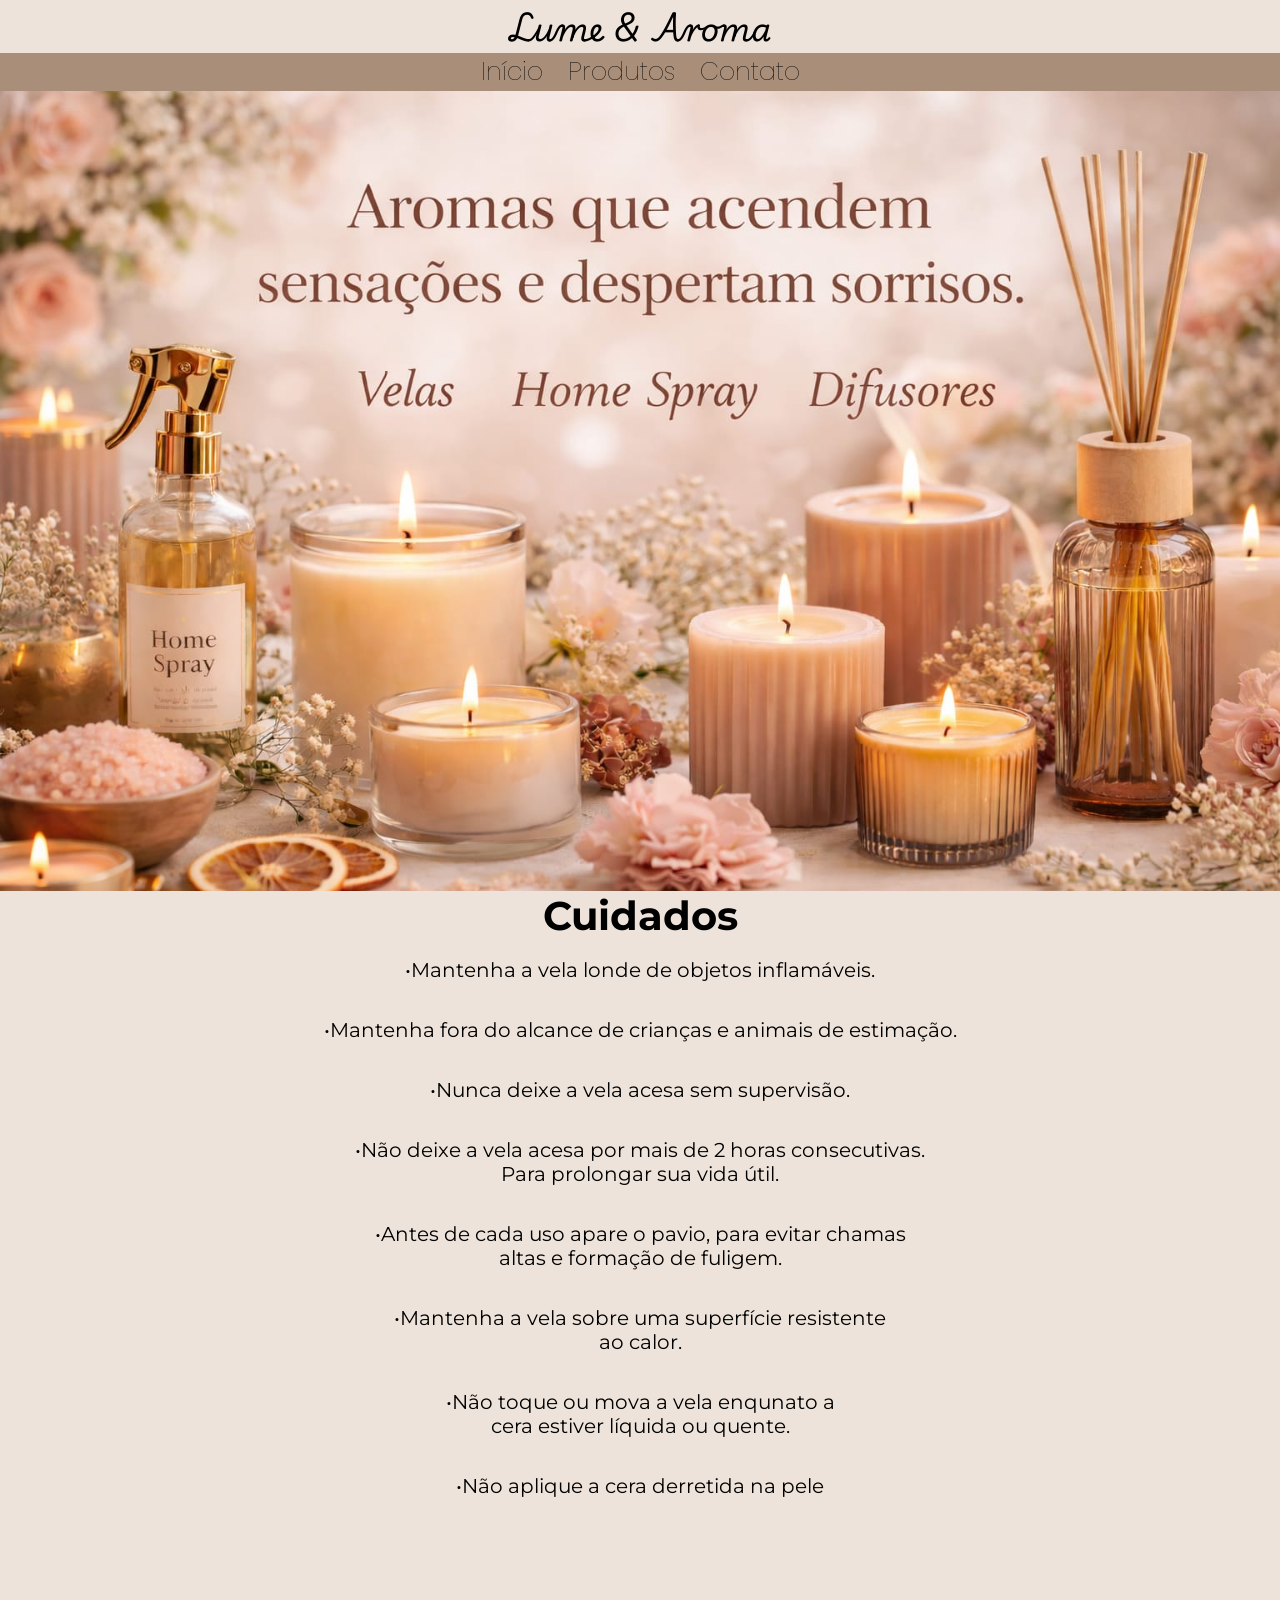
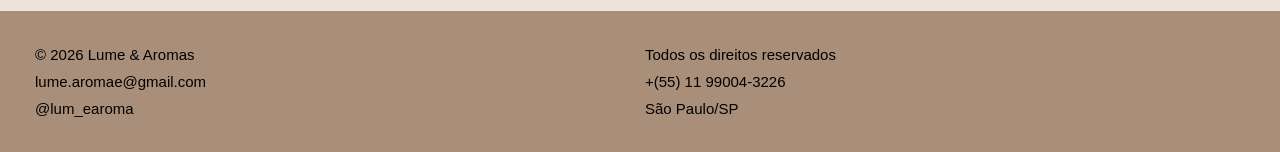
==== index.html @ 6d405f2c "Add files via upload" ====
<!DOCTYPE html>
<html lang="pt-br">

<head>
    <meta charset="UTF-8">
    <meta name="viewport" content="width=device-width, initial-scale=1.0">
    <title>Lume & Aroma</title>
    <link rel="stylesheet" href="style.css">
    <link rel="preconnect" href="https://fonts.googleapis.com">
    <link rel="preconnect" href="https://fonts.gstatic.com" crossorigin>
    <link
        href="https://fonts.googleapis.com/css2?family=Poppins:ital,wght@0,100;0,200;0,300;0,400;0,500;0,600;0,700;0,800;0,900;1,100;1,200;1,300;1,400;1,500;1,600;1,700;1,800;1,900&family=Roboto:ital,wght@0,100..900;1,100..900&family=Ubuntu:ital,wght@0,300;0,400;0,500;0,700;1,300;1,400;1,500;1,700&display=swap"
        rel="stylesheet">
    <link rel="preconnect" href="https://fonts.googleapis.com">
    <link rel="preconnect" href="https://fonts.gstatic.com" crossorigin>
    <link
        href="https://fonts.googleapis.com/css2?family=Playwrite+IE:wght@100..400&family=Poppins:ital,wght@0,100;0,200;0,300;0,400;0,500;0,600;0,700;0,800;0,900;1,100;1,200;1,300;1,400;1,500;1,600;1,700;1,800;1,900&family=Roboto:ital,wght@0,100..900;1,100..900&family=Ubuntu:ital,wght@0,300;0,400;0,500;0,700;1,300;1,400;1,500;1,700&display=swap"
        rel="stylesheet">
        <link rel="preconnect" href="https://fonts.googleapis.com">
<link rel="preconnect" href="https://fonts.gstatic.com" crossorigin>
<link href="https://fonts.googleapis.com/css2?family=Playwrite+DE+SAS:wght@100..400&display=swap" rel="stylesheet">
<link rel="preconnect" href="https://fonts.googleapis.com">
<link rel="preconnect" href="https://fonts.gstatic.com" crossorigin>
<link href="https://fonts.googleapis.com/css2?family=Montserrat:ital,wght@0,100..900;1,100..900&display=swap" rel="stylesheet">
</head>

<body>
    <script src="script.js"></script>
    <header>
        <h1>Lume & Aroma</h1>

        <nav>

            <a href="index.html" id="inicio">Início</a>
            <a href="produtos.html" id="produtos">Produtos</a>
            <a href="contato.html" id="contato">Contato</a>

        </nav>

    </header>



    <section class="inicio">
        <img src="imagens/principal.jpeg" id="foto1">
    </section>

    <section id="sobre">
        <h1>Cuidados</h1>

        <ul>
            <li>•Mantenha a vela londe de objetos inflamáveis.</li>
            <li>•Mantenha fora do alcance de crianças e animais de estimação.</li>
            <li>•Nunca deixe a vela acesa sem supervisão.</li>
            <li>•Não deixe a vela acesa por mais de 2 horas consecutivas.<br> Para prolongar sua vida útil.</li>
            <li>•Antes de cada uso apare o pavio, para evitar chamas<br> altas e formação de fuligem.</li>
            <li>•Mantenha a vela sobre uma superfície resistente <br> ao calor.</li>
            <li>•Não toque ou mova a vela enqunato a <br>cera estiver líquida ou quente.</li>
            <li>•Não aplique a cera derretida na pele</li>
        </ul>
    </section>

    <footer>
        <div class="textos">
            <p>© 2026 Lume & Aromas</p>
            <p>Todos os direitos reservados</p>
            <p>lume.aromae@gmail.com</p>
            <p>+(55) 11 99004-3226</p>
            <p>@lum_earoma</p>
            <p>São Paulo/SP</p>
        </div>

    </footer>
</body>

</html>
---- style.css ----
* {
    margin: 0;
    padding: 0;
}
@media (max-width: 768px) {
  body {
    margin: 0;
    padding: 0;
  }
}
header {
    text-align: center;
    font-family: "Playwrite DE SAS", cursive;
    font-weight: 100;
    font-style: normal;
    position: sticky;
    top: 0;
    background-color: #EDE3DA;
    z-index: 1000;
}
nav{
    text-align: center;
    font-family: "Poppins", sans-serif;
    font-weight: 100;
    font-style: normal;
    background-color: #A98F7A;
}
nav a {
    text-decoration: none;
    position: relative;
    font-size: 25px;
    margin: 10px;
    color: black;
}

nav a:hover {
    text-decoration: underline;
}
section img{
    height: 800px;
    width: 100%; 
    object-fit: cover;
    object-position: top;
    margin-bottom: 0;
    display: block;
}

#sobre{
    background-color: #EDE3DA;
    color: black;
    font-family: "Montserrat", sans-serif;
    font-weight: 00;
    font-style: normal;
    height: 720px;
    text-align: center;
}

section h1{
    font-size: 40px;
}

section li{
    font-size: 20px;
    padding: 18px;
}

footer{
    background-color: #A98F7A;
    text-align: left;
    font-size: 15px;
    padding: 30px;
}

.textos{
    display: grid;
    grid-template-columns: 1fr 1fr;
    gap: 0px;
}

footer p{
    margin: 5px;
}

body {
  font-family: Arial, sans-serif;
  margin: 0;
  background-color: #f5f5f5;
}
.carrinho {
  background: #fff;
  padding: 10px;
  text-align: center;
  box-shadow: 0 2px 5px rgba(0,0,0,0.1);
}

#finalizar {
  margin-left: 10px;
  background: black;
}
@media (max-width: 768px) {
#sobre{
    height: auto !important;
    overflow: visible;
 }
}
@media (max-width: 768px) {
  main, section {
    display: block;
  }
}
@media (max-width: 768px) {
  .inicio img {
    content: url("imagens/celular.jpeg");
    width: 100%;
    height: auto;
    object-fit: cover;
  }
}
@media (max-width: 768px) {
  #foto1 {
    background-image: url("imagens/celular.jpeg");
    background-size: cover;
    background-position: center;
    background-repeat: no-repeat;
  }
}
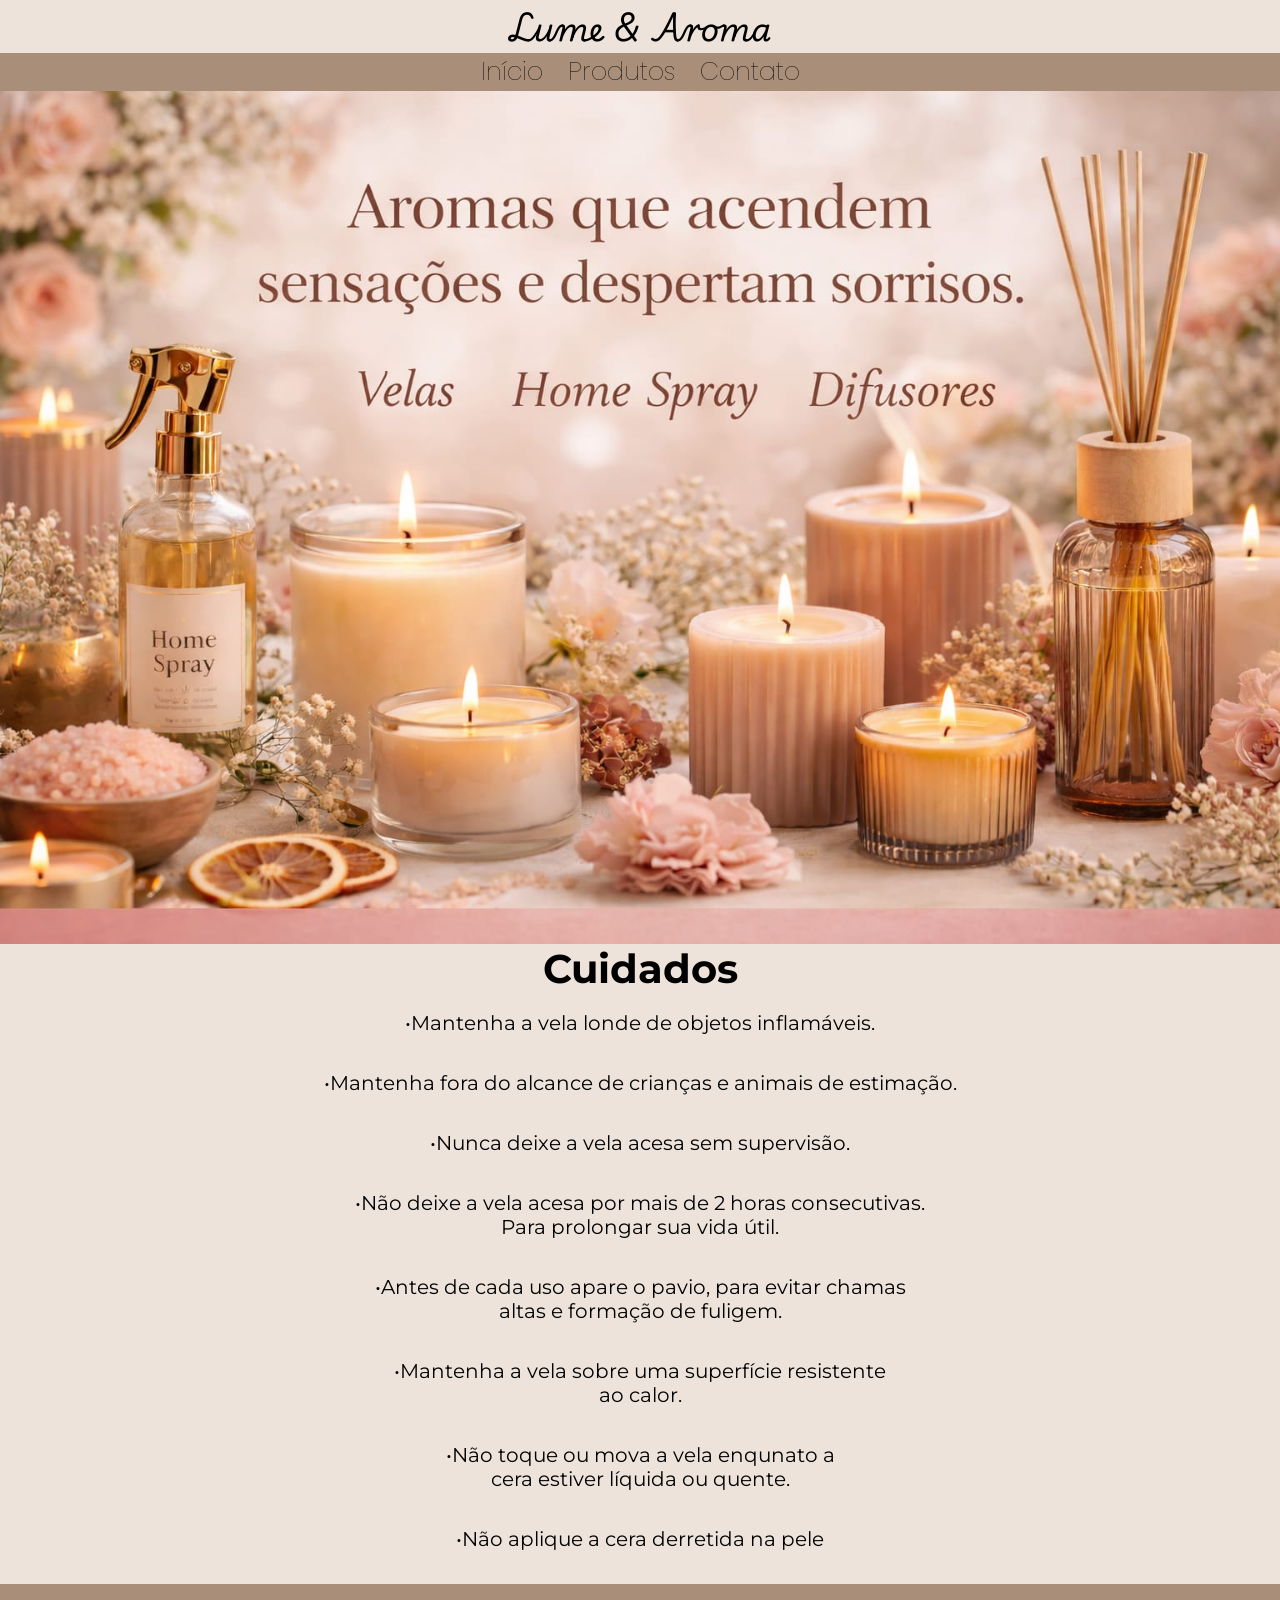
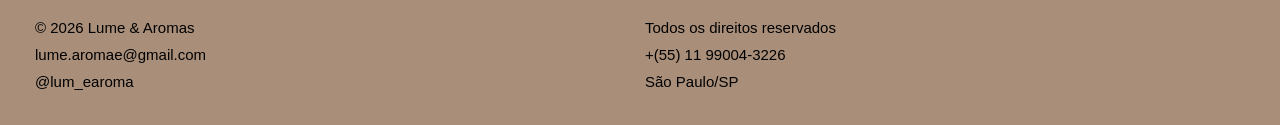
==== commit ef5d6b22: "Add files via upload" ====
--- a/index.html
+++ b/index.html
@@ -42,7 +42,10 @@
 
 
     <section class="inicio">
-        <img src="imagens/principal.jpeg" id="foto1">
+        <picture>
+  <source media="(max-width: 768px)" srcset="imagens/celular2.jpeg">
+  <img src="imagens/principal.jpeg" alt="Banner">
+</picture>
     </section>
 
     <section id="sobre">
--- a/style.css
+++ b/style.css
@@ -51,7 +51,7 @@
     font-family: "Montserrat", sans-serif;
     font-weight: 00;
     font-style: normal;
-    height: 720px;
+    height: 640px;
     text-align: center;
 }
 
@@ -108,19 +108,8 @@
     display: block;
   }
 }
-@media (max-width: 768px) {
-  .inicio img {
-    content: url("imagens/celular.jpeg");
-    width: 100%;
-    height: auto;
-    object-fit: cover;
-  }
-}
-@media (max-width: 768px) {
-  #foto1 {
-    background-image: url("imagens/celular.jpeg");
-    background-size: cover;
-    background-position: center;
-    background-repeat: no-repeat;
-  }
+.inicio img{
+  width: 100%;
+  height: auto;
+  display: block;
 }
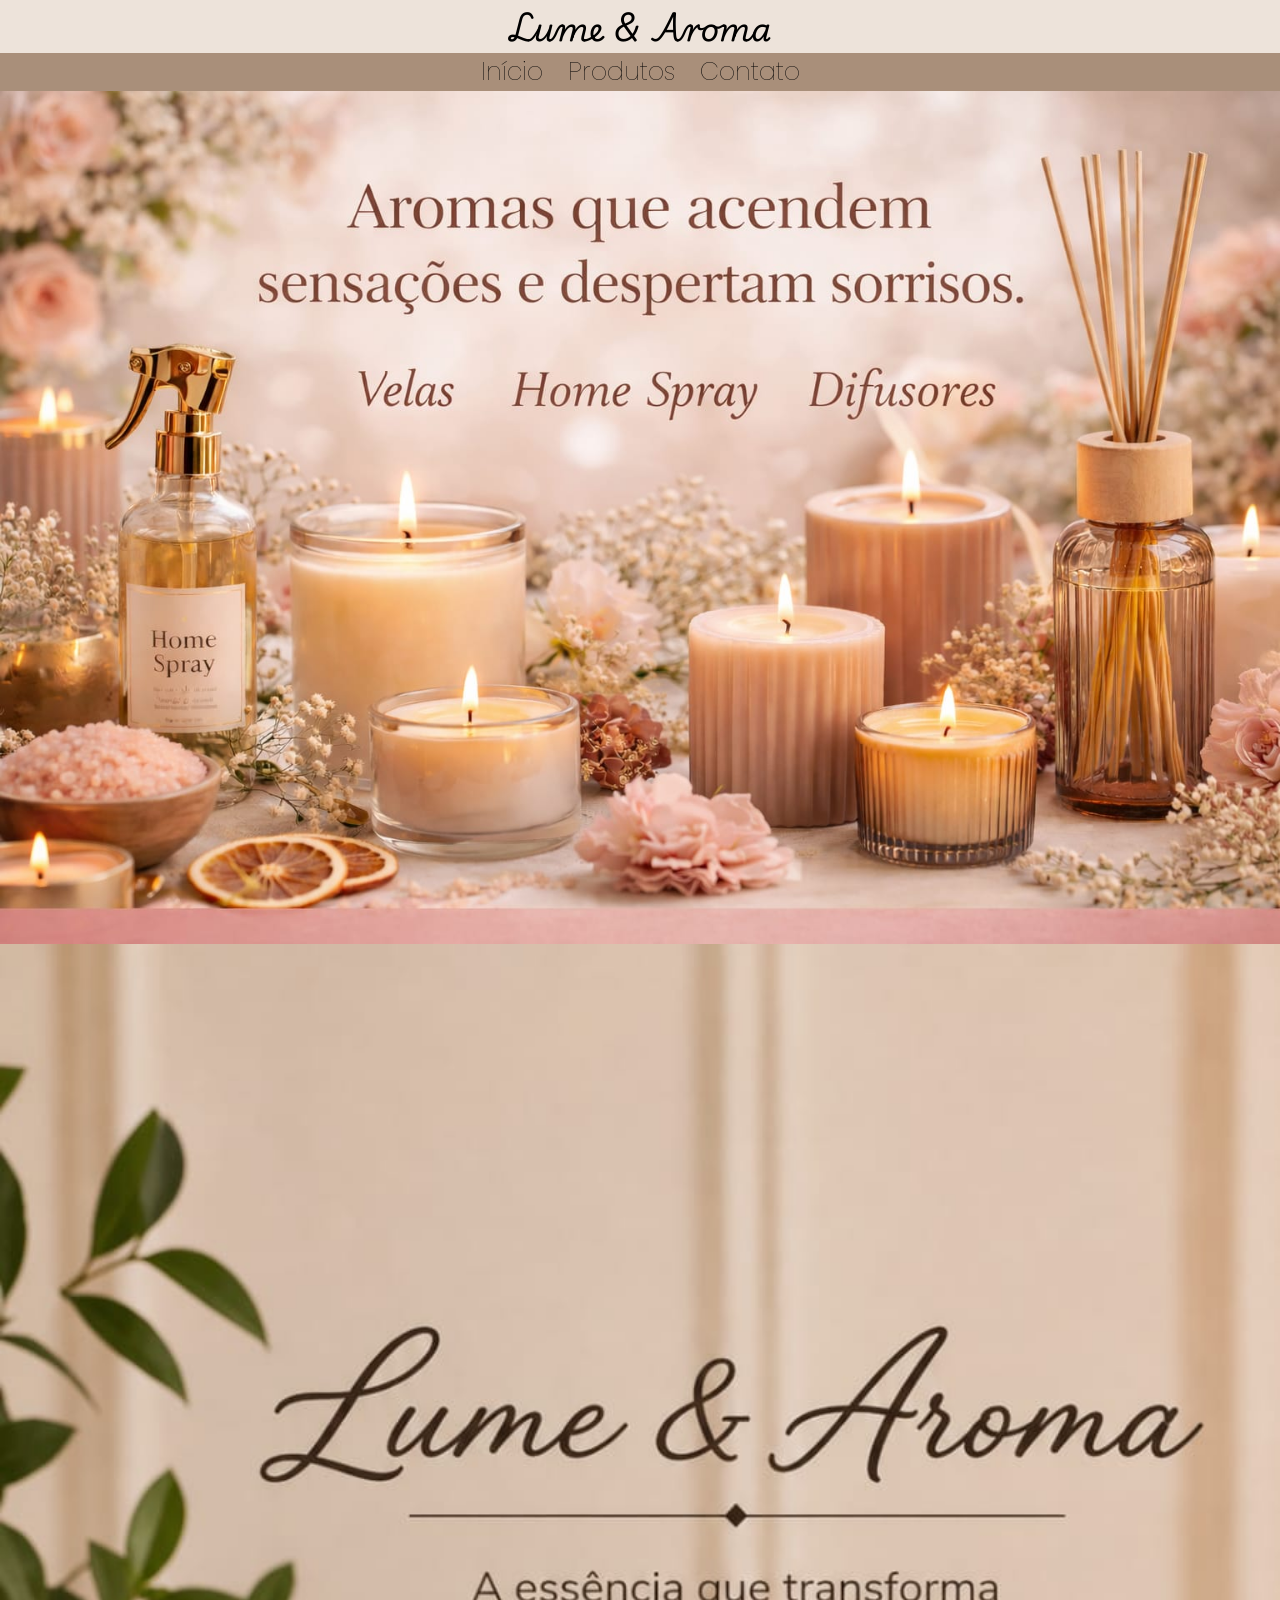
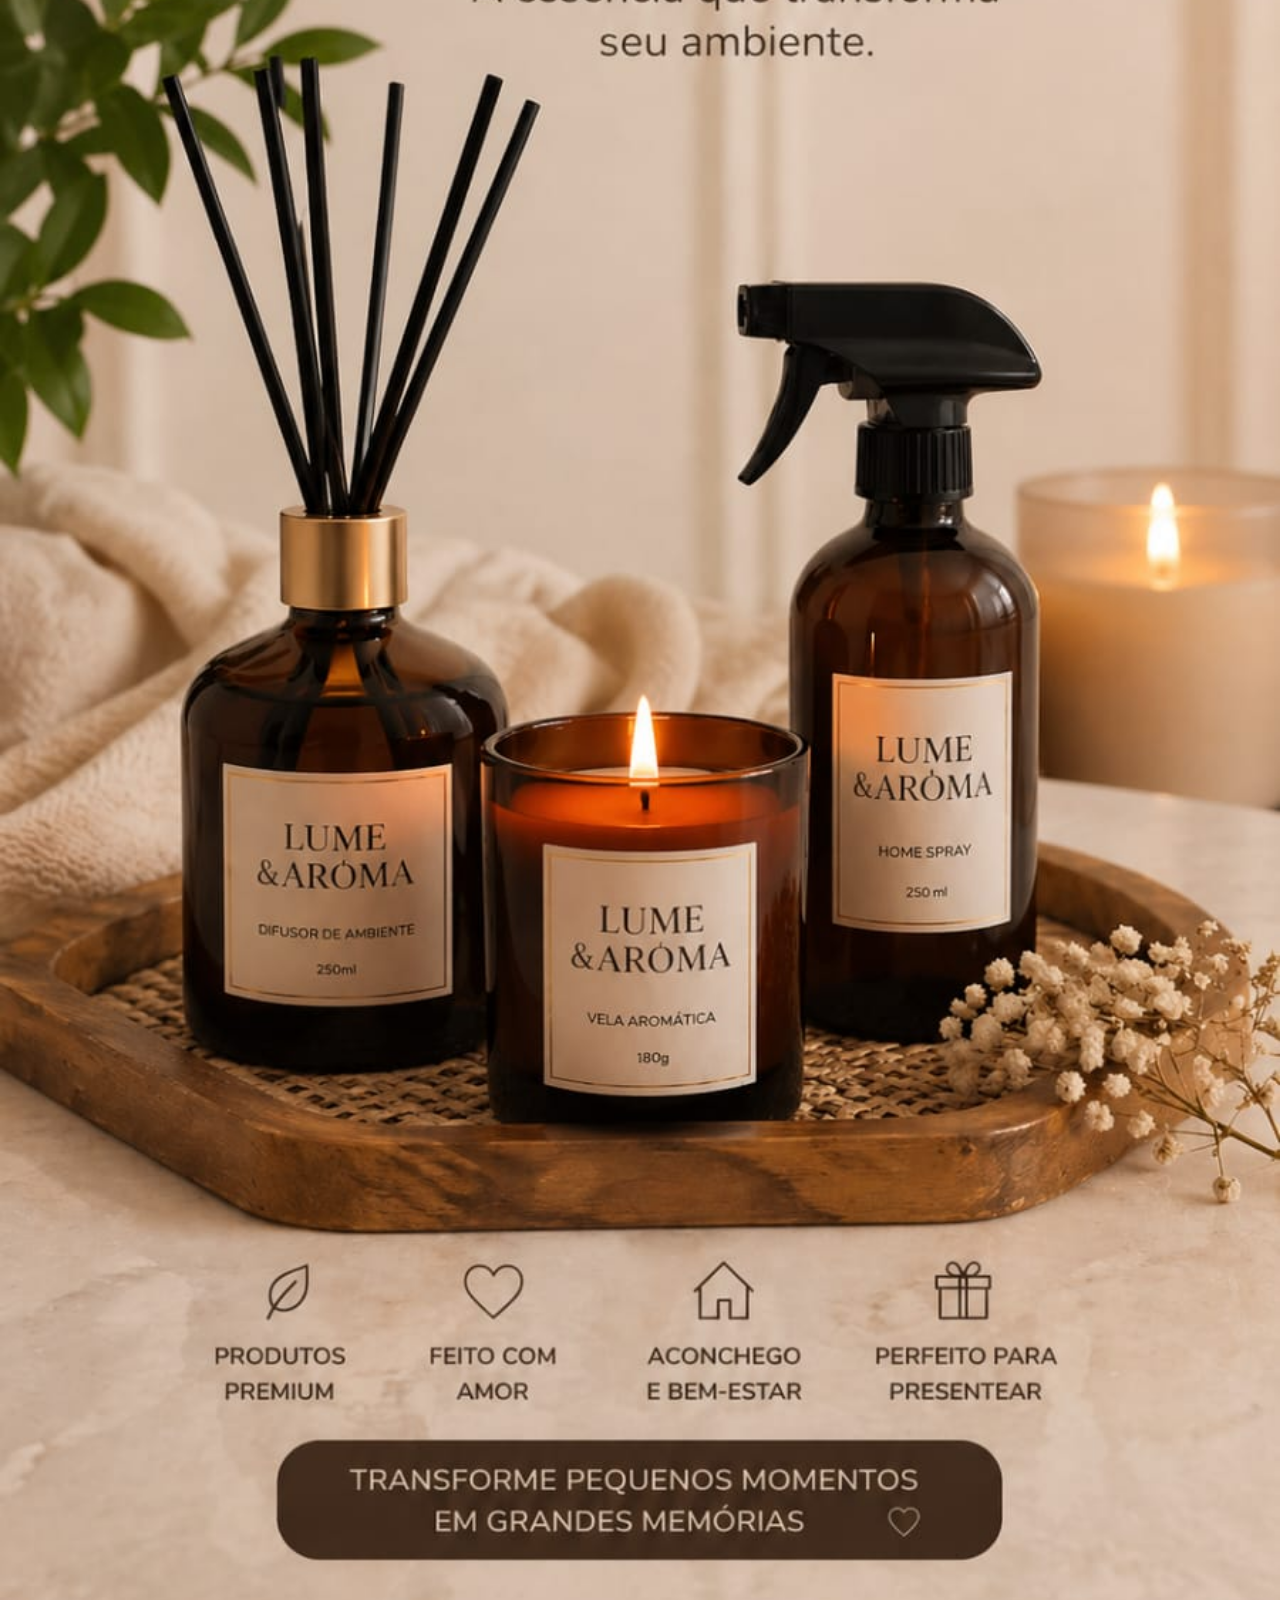
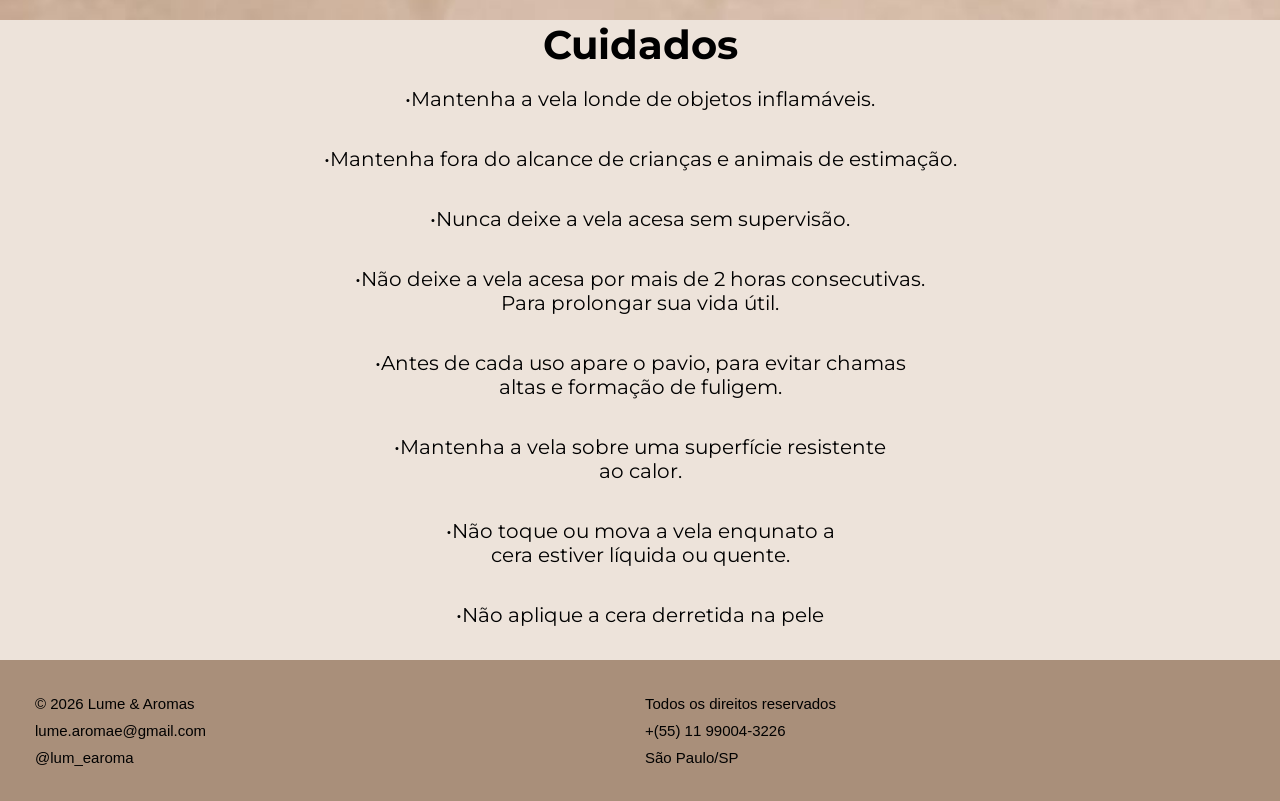
==== commit 84d73cdd: "Add files via upload" ====
--- a/index.html
+++ b/index.html
@@ -25,7 +25,7 @@
 </head>
 
 <body>
-    <script src="script.js"></script>
+    
     <header>
         <h1>Lume & Aroma</h1>
 
@@ -42,11 +42,9 @@
 
 
     <section class="inicio">
-        <picture>
-  <source media="(max-width: 768px)" srcset="imagens/celular2.jpeg">
-  <img src="imagens/principal.jpeg" alt="Banner">
-</picture>
-    </section>
+  <img src="imagens/principal.jpeg" class="banner desktop">
+  <img src="imagens/celular2.jpeg" class="banner mobile">
+</section>
 
     <section id="sobre">
         <h1>Cuidados</h1>
@@ -74,6 +72,7 @@
         </div>
 
     </footer>
+    <script src="script.js"></script>
 </body>
 
 </html>
--- a/style.css
+++ b/style.css
@@ -108,7 +108,14 @@
     display: block;
   }
 }
-.inicio img{
+
+@media (max-width: 768px) {
+  .inicio img {
+    content: url("imagens/celular2.jpeg");
+  }
+}
+
+.inicio img {
   width: 100%;
   height: auto;
   display: block;
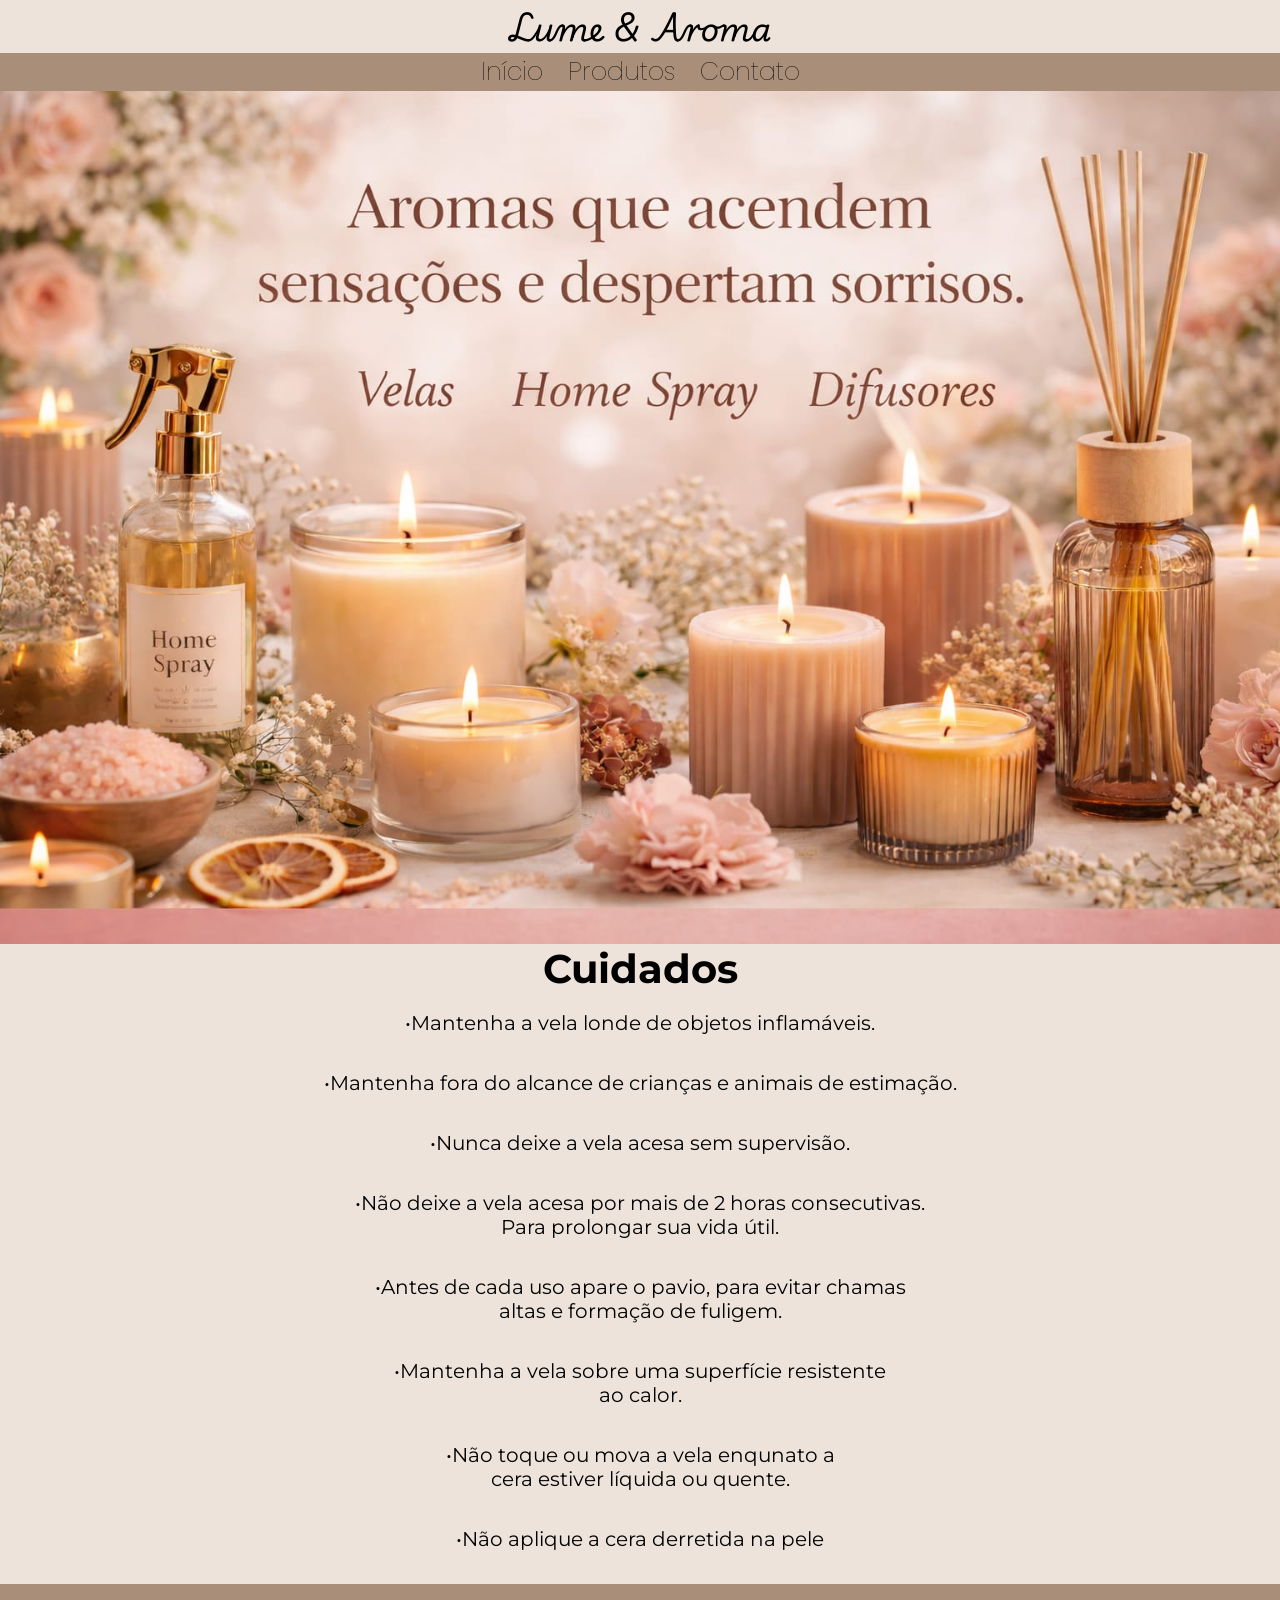
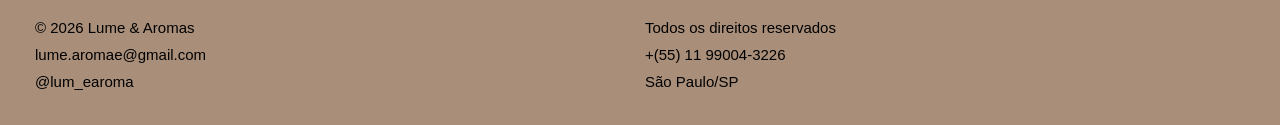
==== commit b72782af: "Add files via upload" ====
--- a/index.html
+++ b/index.html
@@ -43,7 +43,6 @@
 
     <section class="inicio">
   <img src="imagens/principal.jpeg" class="banner desktop">
-  <img src="imagens/celular2.jpeg" class="banner mobile">
 </section>
 
     <section id="sobre">
